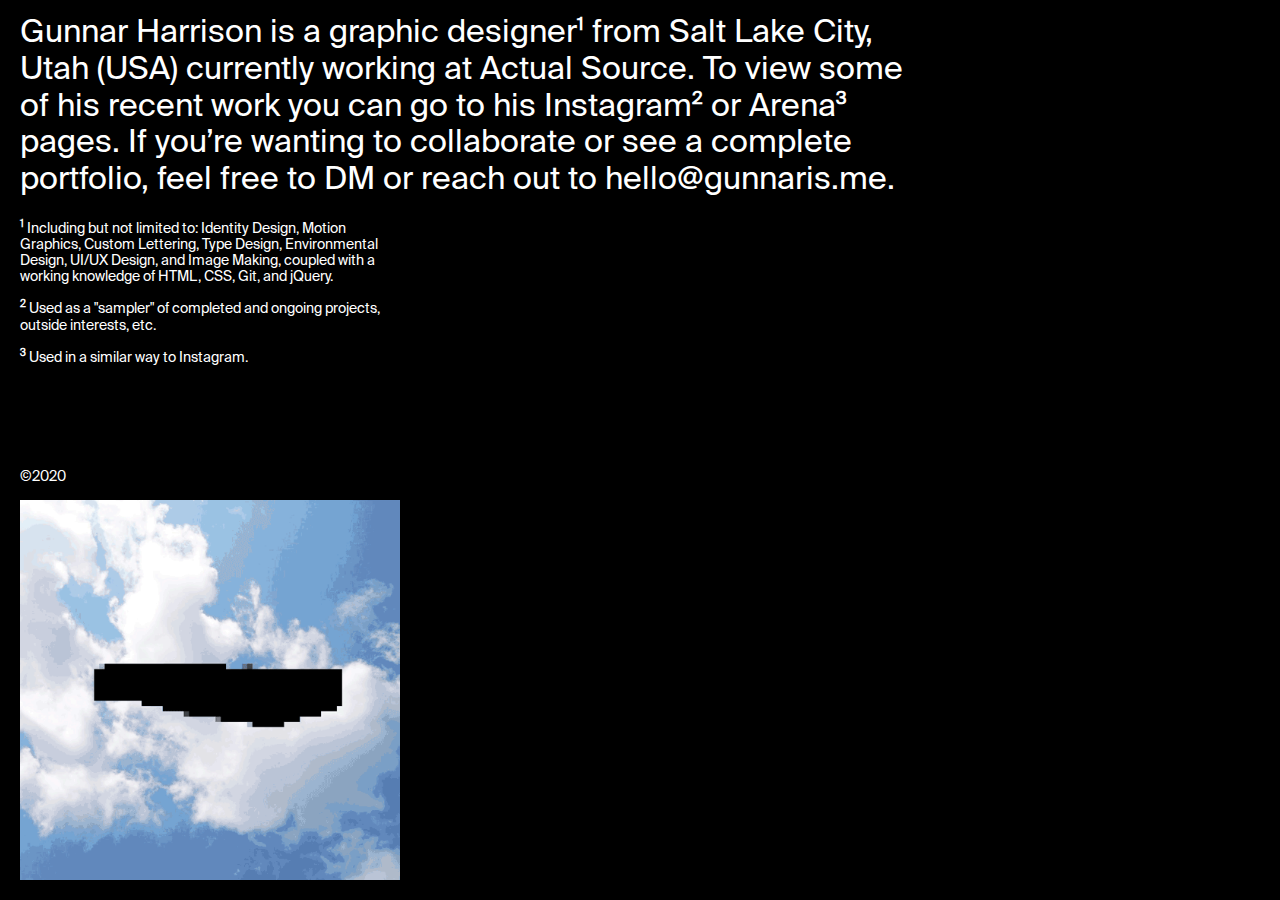
==== index.html @ 8822368d "copy and spacing fixes" ====
<!doctype html>
<html>
	<head>
		<meta charset="UTF-8">
		<meta name="viewport" content="width=device-width, user-scalable=no" />
		<link href="style.css" rel="stylesheet" type="text/css">
		<title>Gunnar Harrison</title>
		<link href="https://meyerweb.com/eric/tools/css/reset/reset.css" rel="stylesheet" type="text/css" />
		<link rel="stylesheet" type="text/css" href="style.css">
		<link rel="shortcut icon" type="image/png" href="images/favicon.png">
		<script src="https://ajax.googleapis.com/ajax/libs/jquery/2.2.4/jquery.min.js"></script>
		<script src="js/my.js"></script>
	</head>
	<body>
		<div class="wrapper">

			<div class="top">
				<div class="bio">
					<p class="big-text">Gunnar Harrison is a graphic designer<sup class="big-super">1</sup> from Salt Lake City, Utah (USA) currently working at <a href="https://actualsource.work" target="_blank">Actual Source</a>. To view some of his recent work you can go to his <a href="https://instagram.com/gunnarisme" target="_blank">Instagram</a><sup class="big-super">2</sup> or <a href="https://www.are.na/gunnar-harrison/it-s-personal" target="_blank">Arena</a><sup class="big-super">3</sup> pages. If you’re wanting to collaborate or see a complete portfolio, feel free to DM or reach out to
						<a href="mailto:hello@gunnaris.me">hello@gunnaris.me</a>.
					</p>
				</div>
				<div class="footnotes">
					<p class="small-text"><sup class="small-super">1</sup>&nbsp;Including but not limited to: Identity Design, Motion Graphics, Custom Lettering, Type Design, Environmental Design, UI/UX Design, and Image Making, coupled with a working knowledge of HTML, CSS, Git, and jQuery.
					<br>
					<br>
					<sup class="small-super">2</sup>&nbsp;Used as a "sampler" of completed and ongoing projects, outside interests, etc.
					<br>
					<br>
					<sup class="small-super">3</sup>&nbsp;Used in a similar way to Instagram.</p>
				</div>
			</div>

			<div class="bottom">
				<p class="small-text">©2020</p>
				<img class="preview-img" src="images/bt-2-small.gif">
			</div>

		</div>
	</body>
</html>
---- style.css ----
/* ---------- GENERAL STYLES ---------- */

* {
	margin: 0;
	padding: 0;
}

html, body {
	height: 100%;
}

a, p, h1 {
	color: white;
	text-decoration: none;
	cursor: pointer;
	transition: .15s;
	-webkit-transition: .15s;
}

a:hover {
	opacity: 0.5;
}


@font-face {
	font-family: "regular";
	src: url("fonts/SuisseIntl-Regular.otf");
}

@font-face {
	font-family: "regular-italic";
	src: url("fonts/SuisseIntl-RegularItalic.otf");
}

body {
	background-color: #000000;
	-webkit-font-smoothing: antialiased;
	-moz-osx-font-smoothing: grayscale;
}


/* ---------- LAYOUT STYLES ---------- */


.wrapper {
	min-height: 100%;
	display: flex;
	flex-direction: column;
	justify-content: space-between;
}

.top {
	margin-left: 20px;
	margin-top: 15px;
	margin-right: 20px;
	max-width: 900px;
}

.bottom{
	margin-bottom: 20px;
	margin-left: 20px;
	margin-right: 20px;
}


/* ---------- TEXT AND IMAGE STYLES ---------- */


.big-text {
	font-family: regular;
	font-size: 32px;
	line-height: 115.7%;
}

.big-super {
	font-size: 18px;
	font-weight: bold;
	vertical-align: super;
	line-height: 0;
}

/* underline styles, not entirely sure how this works... */

a {
	background-image: linear-gradient(to right, white 75%, white 75%);
  	background-position: 0 1.15em;
  	background-repeat: repeat-x;
  	background-size: 8px 1.5px;

}

.footnotes {
	margin-top: 22px;
	margin-bottom: 22px;
	max-width: 380px;
}

.small-text {
	font-family: regular;
	font-size: 14px;
	line-height: 115.7%;
}

.small-super {
	font-size: 10px;
	font-weight: bold;
	vertical-align: super;
	line-height: 0;
}

.preview-img {
	display: block;
	height: 380px;
	margin-top: 15px;
}



/* ---------- MEDIA QUERIES ---------- */


@media (max-width: 739px) {

	.top {
		margin-left: 12px;
		margin-top: 10px;
		margin-right: 12px;
	}

	.bottom{
		margin-bottom: 12px;
		margin-left: 12px;
		margin-right: 12px;
	}


	.big-text {
		font-family: regular;
		font-size: 20px;
		line-height: 115.7%;
	}

	.big-super {
		font-size: 11px;
		font-weight: bold;
		vertical-align: super;
		line-height: 0;
	}

	a {
		background-image: linear-gradient(to right, white 75%, white 75%);
	  	background-position: 0 1.15em;
	  	background-repeat: repeat-x;
	  	background-size: 8px .5px;

	}

	.footnotes {
		margin-top: 18px;
		margin-bottom: 24px;
	}

	.small-text {
		font-family: regular;
		font-size: 12px;
		line-height: 115.7%;
	}

	.small-super {
		font-size: 9px;
		font-weight: bold;
		vertical-align: super;
		line-height: 0;
	}

	.preview-img {
		display: block;
		height: auto;
		width: 47vw;
		margin-top: 10px;
	}

}

@media (max-width: 599px) {

	.footnotes {
		max-width: none;
	}

}
---- style.css ----
/* ---------- GENERAL STYLES ---------- */

* {
	margin: 0;
	padding: 0;
}

html, body {
	height: 100%;
}

a, p, h1 {
	color: white;
	text-decoration: none;
	cursor: pointer;
	transition: .15s;
	-webkit-transition: .15s;
}

a:hover {
	opacity: 0.5;
}


@font-face {
	font-family: "regular";
	src: url("fonts/SuisseIntl-Regular.otf");
}

@font-face {
	font-family: "regular-italic";
	src: url("fonts/SuisseIntl-RegularItalic.otf");
}

body {
	background-color: #000000;
	-webkit-font-smoothing: antialiased;
	-moz-osx-font-smoothing: grayscale;
}


/* ---------- LAYOUT STYLES ---------- */


.wrapper {
	min-height: 100%;
	display: flex;
	flex-direction: column;
	justify-content: space-between;
}

.top {
	margin-left: 20px;
	margin-top: 15px;
	margin-right: 20px;
	max-width: 900px;
}

.bottom{
	margin-bottom: 20px;
	margin-left: 20px;
	margin-right: 20px;
}


/* ---------- TEXT AND IMAGE STYLES ---------- */


.big-text {
	font-family: regular;
	font-size: 32px;
	line-height: 115.7%;
}

.big-super {
	font-size: 18px;
	font-weight: bold;
	vertical-align: super;
	line-height: 0;
}

/* underline styles, not entirely sure how this works... */

a {
	background-image: linear-gradient(to right, white 75%, white 75%);
  	background-position: 0 1.15em;
  	background-repeat: repeat-x;
  	background-size: 8px 1.5px;

}

.footnotes {
	margin-top: 22px;
	margin-bottom: 22px;
	max-width: 380px;
}

.small-text {
	font-family: regular;
	font-size: 14px;
	line-height: 115.7%;
}

.small-super {
	font-size: 10px;
	font-weight: bold;
	vertical-align: super;
	line-height: 0;
}

.preview-img {
	display: block;
	height: 380px;
	margin-top: 15px;
}



/* ---------- MEDIA QUERIES ---------- */


@media (max-width: 739px) {

	.top {
		margin-left: 12px;
		margin-top: 10px;
		margin-right: 12px;
	}

	.bottom{
		margin-bottom: 12px;
		margin-left: 12px;
		margin-right: 12px;
	}


	.big-text {
		font-family: regular;
		font-size: 20px;
		line-height: 115.7%;
	}

	.big-super {
		font-size: 11px;
		font-weight: bold;
		vertical-align: super;
		line-height: 0;
	}

	a {
		background-image: linear-gradient(to right, white 75%, white 75%);
	  	background-position: 0 1.15em;
	  	background-repeat: repeat-x;
	  	background-size: 8px .5px;

	}

	.footnotes {
		margin-top: 18px;
		margin-bottom: 24px;
	}

	.small-text {
		font-family: regular;
		font-size: 12px;
		line-height: 115.7%;
	}

	.small-super {
		font-size: 9px;
		font-weight: bold;
		vertical-align: super;
		line-height: 0;
	}

	.preview-img {
		display: block;
		height: auto;
		width: 47vw;
		margin-top: 10px;
	}

}

@media (max-width: 599px) {

	.footnotes {
		max-width: none;
	}

}
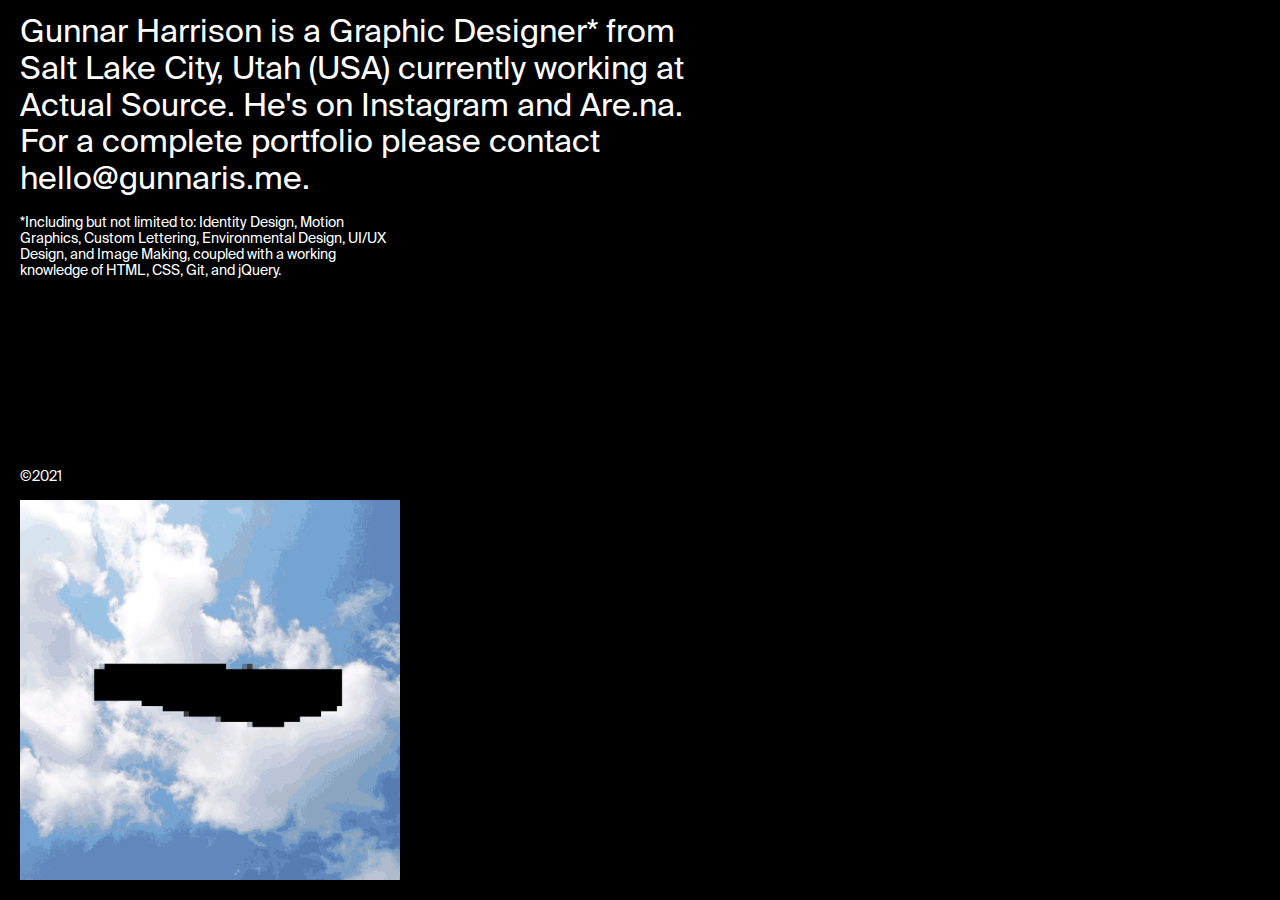
==== commit f9da69f6: "Copy Updates" ====
--- a/index.html
+++ b/index.html
@@ -16,23 +16,17 @@
 
 			<div class="top">
 				<div class="bio">
-					<p class="big-text">Gunnar Harrison is a graphic designer<sup class="big-super">1</sup> from Salt Lake City, Utah (USA) currently working at <a href="https://actualsource.work" target="_blank">Actual Source</a>. To view some of his recent work you can go to his <a href="https://instagram.com/gunnarisme" target="_blank">Instagram</a><sup class="big-super">2</sup> or <a href="https://www.are.na/gunnar-harrison/it-s-personal" target="_blank">Arena</a><sup class="big-super">3</sup> pages. If you’re wanting to collaborate or see a complete portfolio, feel free to DM or reach out to
-						<a href="mailto:hello@gunnaris.me">hello@gunnaris.me</a>.
+					<p class="big-text">Gunnar Harrison is a Graphic Designer* from Salt Lake City, Utah (USA) currently working at <a href="https://actualsource.work" target="_blank">Actual Source</a>. He's on <a href="https://instagram.com/gunnarisme" target="_blank">Instagram</a> and <a href="https://www.are.na/gunnar-harrison/it-s-personal" target="_blank">Are.na</a>. For a complete portfolio please contact
+					<a href="mailto:hello@gunnaris.me">hello@gunnaris.me</a>.
 					</p>
 				</div>
 				<div class="footnotes">
-					<p class="small-text"><sup class="small-super">1</sup>&nbsp;Including but not limited to: Identity Design, Motion Graphics, Custom Lettering, Type Design, Environmental Design, UI/UX Design, and Image Making, coupled with a working knowledge of HTML, CSS, Git, and jQuery.
-					<br>
-					<br>
-					<sup class="small-super">2</sup>&nbsp;Used as a "sampler" of completed and ongoing projects, outside interests, etc.
-					<br>
-					<br>
-					<sup class="small-super">3</sup>&nbsp;Used in a similar way to Instagram.</p>
+					<p class="small-text">*Including but not limited to: Identity Design, Motion Graphics, Custom Lettering, Environmental Design, UI/UX Design, and Image Making, coupled with a working knowledge of HTML, CSS, Git, and jQuery.
 				</div>
 			</div>
 
 			<div class="bottom">
-				<p class="small-text">©2020</p>
+				<p class="small-text">©2021</p>
 				<img class="preview-img" src="images/bt-2-small.gif">
 			</div>
 
--- a/style.css
+++ b/style.css
@@ -53,7 +53,7 @@
 	margin-left: 20px;
 	margin-top: 15px;
 	margin-right: 20px;
-	max-width: 900px;
+	max-width: 700px;
 }
 
 .bottom{
@@ -90,7 +90,7 @@
 }
 
 .footnotes {
-	margin-top: 22px;
+	margin-top: 16px;
 	margin-bottom: 22px;
 	max-width: 380px;
 }
@@ -156,7 +156,7 @@
 	}
 
 	.footnotes {
-		margin-top: 18px;
+		margin-top: 12px;
 		margin-bottom: 24px;
 	}
 
--- a/style.css
+++ b/style.css
@@ -53,7 +53,7 @@
 	margin-left: 20px;
 	margin-top: 15px;
 	margin-right: 20px;
-	max-width: 900px;
+	max-width: 700px;
 }
 
 .bottom{
@@ -90,7 +90,7 @@
 }
 
 .footnotes {
-	margin-top: 22px;
+	margin-top: 16px;
 	margin-bottom: 22px;
 	max-width: 380px;
 }
@@ -156,7 +156,7 @@
 	}
 
 	.footnotes {
-		margin-top: 18px;
+		margin-top: 12px;
 		margin-bottom: 24px;
 	}
 
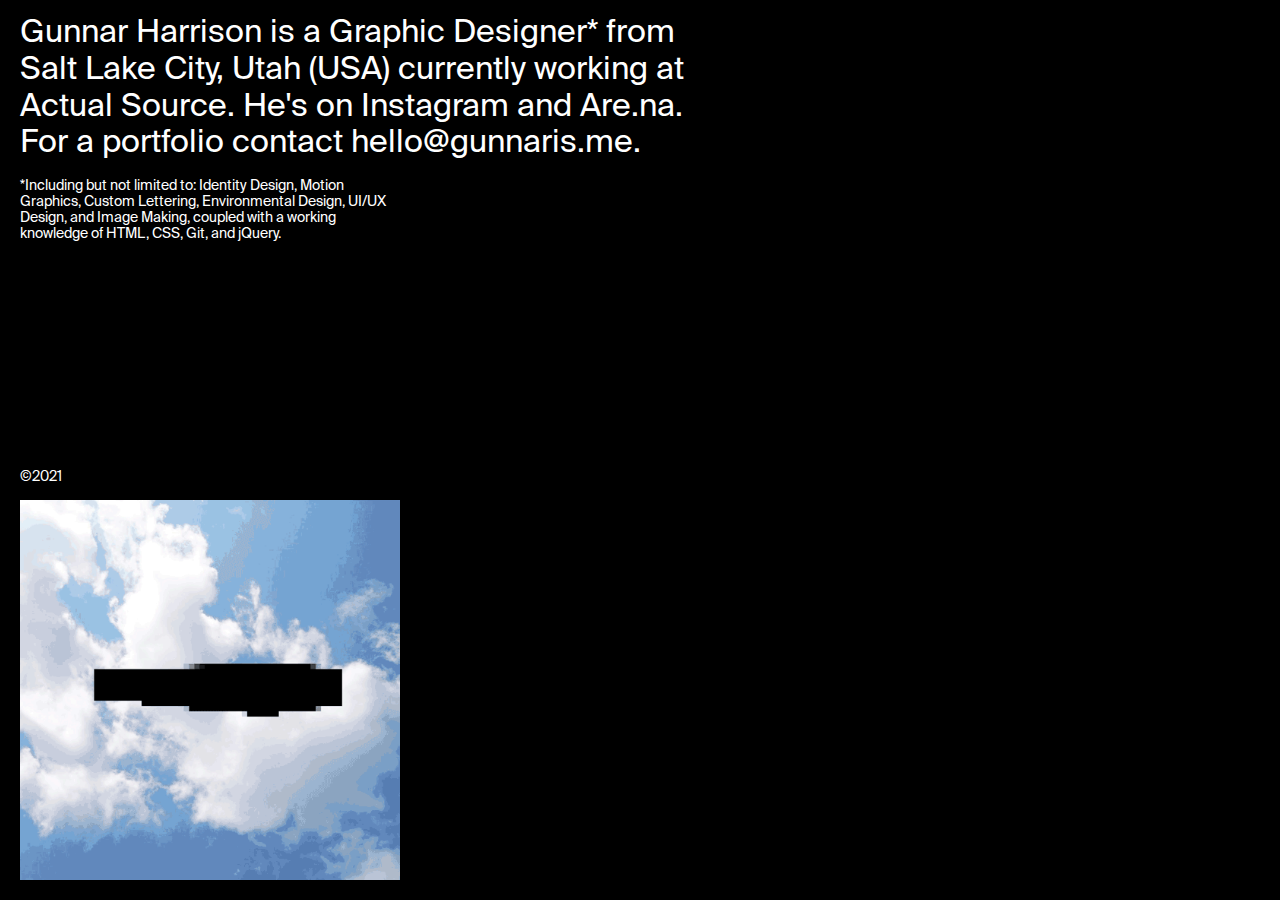
==== commit af4d70d6: "cool" ====
--- a/index.html
+++ b/index.html
@@ -16,8 +16,7 @@
 
 			<div class="top">
 				<div class="bio">
-					<p class="big-text">Gunnar Harrison is a Graphic Designer* from Salt Lake City, Utah (USA) currently working at <a href="https://actualsource.work" target="_blank">Actual Source</a>. He's on <a href="https://instagram.com/gunnarisme" target="_blank">Instagram</a> and <a href="https://www.are.na/gunnar-harrison/it-s-personal" target="_blank">Are.na</a>. For a complete portfolio please contact
-					<a href="mailto:hello@gunnaris.me">hello@gunnaris.me</a>.
+					<p class="big-text">Gunnar Harrison is a Graphic Designer* from Salt Lake City, Utah (USA) currently working at <a href="https://actualsource.work" target="_blank">Actual Source</a>. He's on <a href="https://instagram.com/gunnarisme" target="_blank">Instagram</a> and <a href="https://www.are.na/gunnar-harrison/it-s-personal" target="_blank">Are.na</a>. For a  portfolio contact <a href="mailto:hello@gunnaris.me">hello@gunnaris.me</a>.
 					</p>
 				</div>
 				<div class="footnotes">
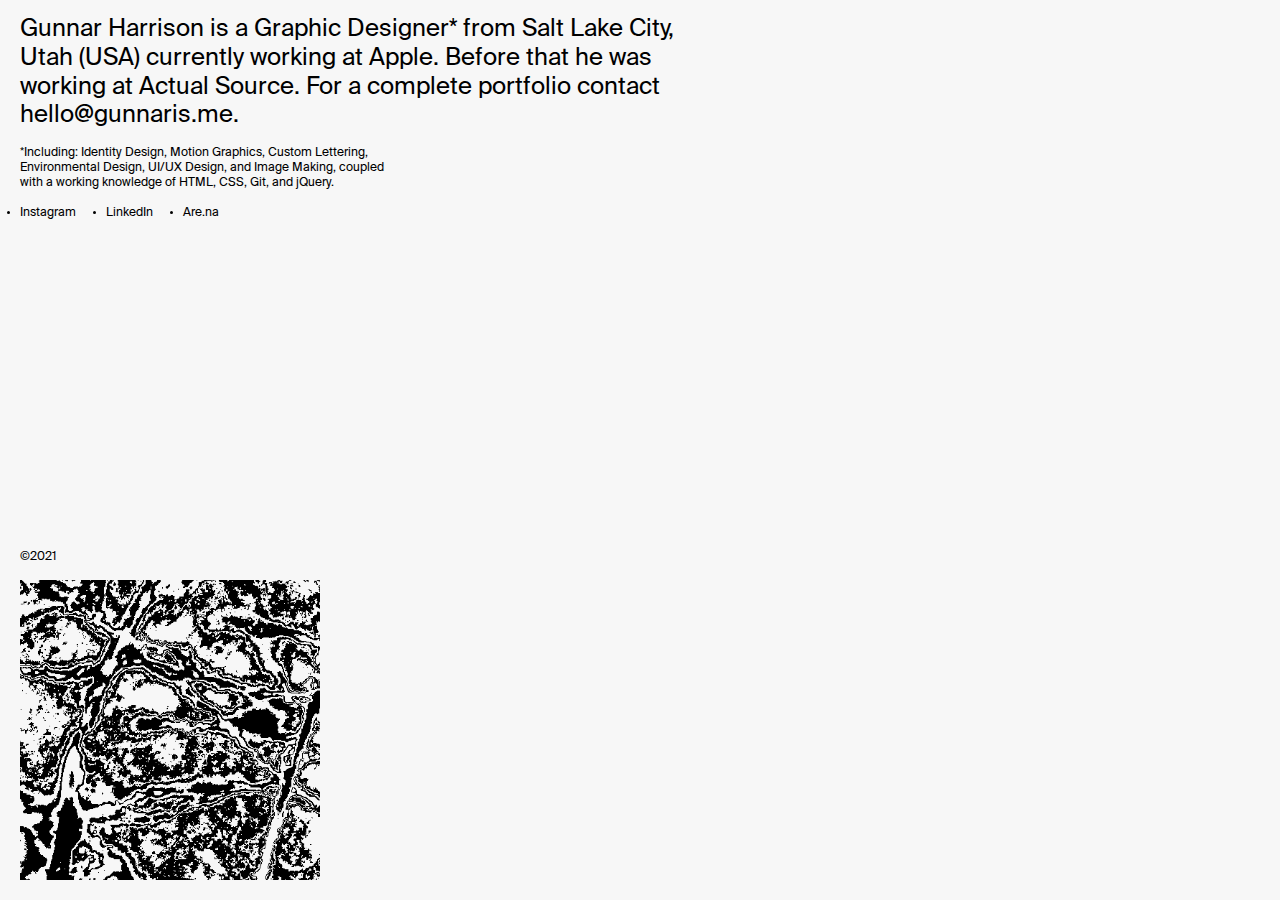
==== commit 99159fd4: "Apple update" ====
--- a/index.html
+++ b/index.html
@@ -16,17 +16,26 @@
 
 			<div class="top">
 				<div class="bio">
-					<p class="big-text">Gunnar Harrison is a Graphic Designer* from Salt Lake City, Utah (USA) currently working at <a href="https://actualsource.work" target="_blank">Actual Source</a>. He's on <a href="https://instagram.com/gunnarisme" target="_blank">Instagram</a> and <a href="https://www.are.na/gunnar-harrison/it-s-personal" target="_blank">Are.na</a>. For a  portfolio contact <a href="mailto:hello@gunnaris.me">hello@gunnaris.me</a>.
+					<p class="big-text">Gunnar Harrison is a Graphic Designer* from Salt Lake City, Utah (USA) currently working at Apple. Before that he was working at Actual Source. For a complete portfolio contact hello@gunnaris.me.
 					</p>
 				</div>
 				<div class="footnotes">
-					<p class="small-text">*Including but not limited to: Identity Design, Motion Graphics, Custom Lettering, Environmental Design, UI/UX Design, and Image Making, coupled with a working knowledge of HTML, CSS, Git, and jQuery.
+					<p class="small-text">
+						*Including: Identity Design, Motion Graphics, Custom Lettering, Environmental Design, UI/UX Design, and 	Image Making, coupled with a working knowledge of HTML, CSS, Git, and jQuery.
+						<br>
+						<br>
+					</p>
+					<ul class="small-text">
+						<li><a href="https://www.instagram.com/gunnarisme/">Instagram</a></li>
+						<li><a href="https://www.linkedin.com/in/gunnarharrison/">LinkedIn</a></li>
+						<li><a href="https://www.are.na/gunnar-harrison/it-s-personal">Are.na</a></li>
+					</ul>
 				</div>
 			</div>
 
 			<div class="bottom">
 				<p class="small-text">©2021</p>
-				<img class="preview-img" src="images/bt-2-small.gif">
+				<img class="preview-img" src="images/brain-2.png">
 			</div>
 
 		</div>
--- a/style.css
+++ b/style.css
@@ -9,8 +9,8 @@
 	height: 100%;
 }
 
-a, p, h1 {
-	color: white;
+a, p, h1, ul {
+	color: #000000;
 	text-decoration: none;
 	cursor: pointer;
 	transition: .15s;
@@ -33,7 +33,7 @@
 }
 
 body {
-	background-color: #000000;
+	background-color: #f7f7f7;
 	-webkit-font-smoothing: antialiased;
 	-moz-osx-font-smoothing: grayscale;
 }
@@ -68,8 +68,8 @@
 
 .big-text {
 	font-family: regular;
-	font-size: 32px;
-	line-height: 115.7%;
+	font-size: 24px;
+	line-height: 120%;
 }
 
 .big-super {
@@ -82,11 +82,10 @@
 /* underline styles, not entirely sure how this works... */
 
 a {
-	background-image: linear-gradient(to right, white 75%, white 75%);
-  	background-position: 0 1.15em;
+	background-image: linear-gradient(to right, black 75%, black 75%);
+  	background-position: 0 1.25em;
   	background-repeat: repeat-x;
-  	background-size: 8px 1.5px;
-
+  	background-size: 8px 1px;
 }
 
 .footnotes {
@@ -97,8 +96,13 @@
 
 .small-text {
 	font-family: regular;
-	font-size: 14px;
-	line-height: 115.7%;
+	font-size: 12px;
+	line-height: 125%;
+}
+
+li {
+	float: left;
+	margin-right: 30px;
 }
 
 .small-super {
@@ -110,7 +114,7 @@
 
 .preview-img {
 	display: block;
-	height: 380px;
+	height: 300px;
 	margin-top: 15px;
 }
 
@@ -147,23 +151,9 @@
 		line-height: 0;
 	}
 
-	a {
-		background-image: linear-gradient(to right, white 75%, white 75%);
-	  	background-position: 0 1.15em;
-	  	background-repeat: repeat-x;
-	  	background-size: 8px .5px;
-
-	}
-
 	.footnotes {
 		margin-top: 12px;
 		margin-bottom: 24px;
-	}
-
-	.small-text {
-		font-family: regular;
-		font-size: 12px;
-		line-height: 115.7%;
 	}
 
 	.small-super {
@@ -176,7 +166,7 @@
 	.preview-img {
 		display: block;
 		height: auto;
-		width: 47vw;
+		width: 40vw;
 		margin-top: 10px;
 	}
 
--- a/style.css
+++ b/style.css
@@ -9,8 +9,8 @@
 	height: 100%;
 }
 
-a, p, h1 {
-	color: white;
+a, p, h1, ul {
+	color: #000000;
 	text-decoration: none;
 	cursor: pointer;
 	transition: .15s;
@@ -33,7 +33,7 @@
 }
 
 body {
-	background-color: #000000;
+	background-color: #f7f7f7;
 	-webkit-font-smoothing: antialiased;
 	-moz-osx-font-smoothing: grayscale;
 }
@@ -68,8 +68,8 @@
 
 .big-text {
 	font-family: regular;
-	font-size: 32px;
-	line-height: 115.7%;
+	font-size: 24px;
+	line-height: 120%;
 }
 
 .big-super {
@@ -82,11 +82,10 @@
 /* underline styles, not entirely sure how this works... */
 
 a {
-	background-image: linear-gradient(to right, white 75%, white 75%);
-  	background-position: 0 1.15em;
+	background-image: linear-gradient(to right, black 75%, black 75%);
+  	background-position: 0 1.25em;
   	background-repeat: repeat-x;
-  	background-size: 8px 1.5px;
-
+  	background-size: 8px 1px;
 }
 
 .footnotes {
@@ -97,8 +96,13 @@
 
 .small-text {
 	font-family: regular;
-	font-size: 14px;
-	line-height: 115.7%;
+	font-size: 12px;
+	line-height: 125%;
+}
+
+li {
+	float: left;
+	margin-right: 30px;
 }
 
 .small-super {
@@ -110,7 +114,7 @@
 
 .preview-img {
 	display: block;
-	height: 380px;
+	height: 300px;
 	margin-top: 15px;
 }
 
@@ -147,23 +151,9 @@
 		line-height: 0;
 	}
 
-	a {
-		background-image: linear-gradient(to right, white 75%, white 75%);
-	  	background-position: 0 1.15em;
-	  	background-repeat: repeat-x;
-	  	background-size: 8px .5px;
-
-	}
-
 	.footnotes {
 		margin-top: 12px;
 		margin-bottom: 24px;
-	}
-
-	.small-text {
-		font-family: regular;
-		font-size: 12px;
-		line-height: 115.7%;
 	}
 
 	.small-super {
@@ -176,7 +166,7 @@
 	.preview-img {
 		display: block;
 		height: auto;
-		width: 47vw;
+		width: 40vw;
 		margin-top: 10px;
 	}
 
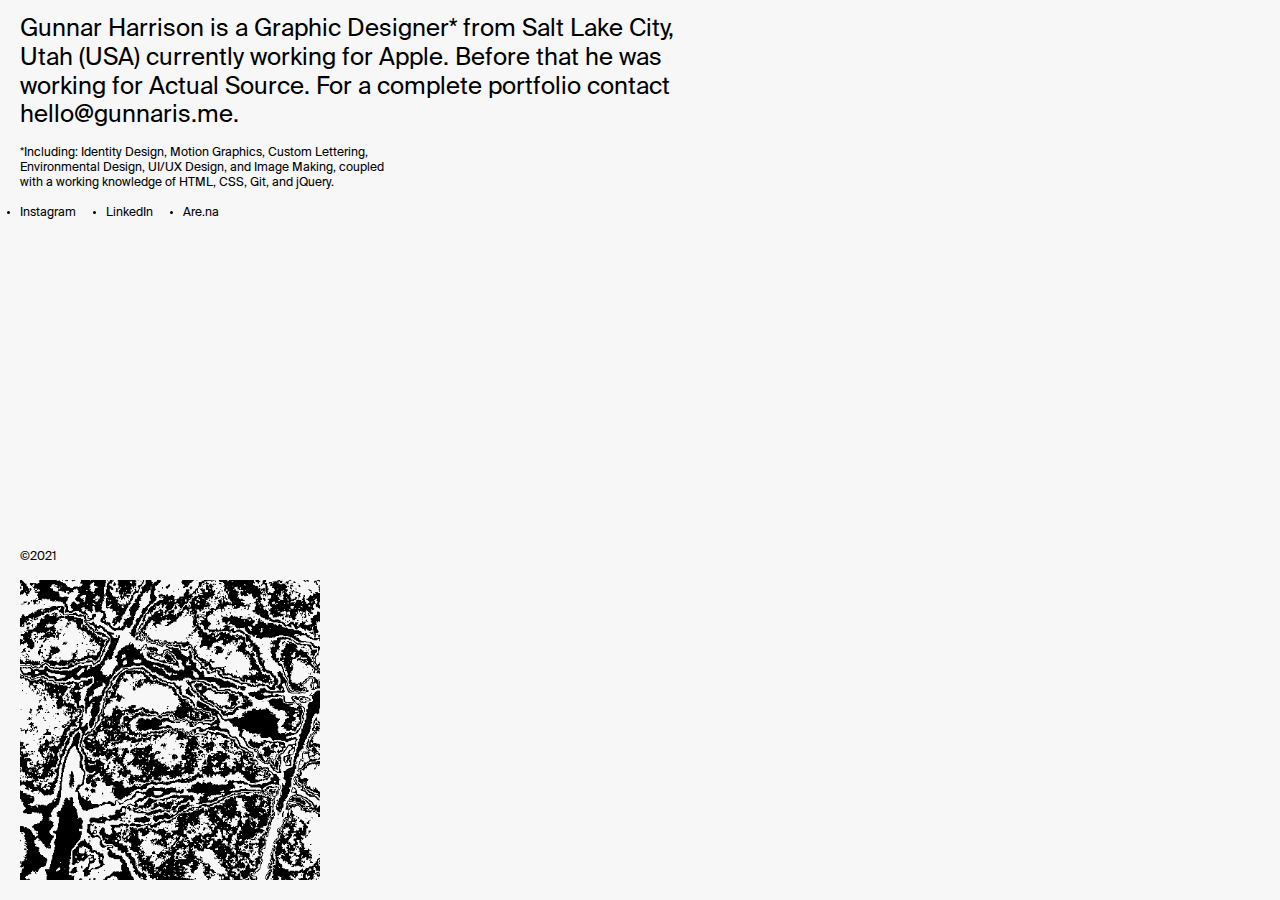
==== commit 645fb839: "Small edit to copy" ====
--- a/index.html
+++ b/index.html
@@ -16,19 +16,19 @@
 
 			<div class="top">
 				<div class="bio">
-					<p class="big-text">Gunnar Harrison is a Graphic Designer* from Salt Lake City, Utah (USA) currently working at Apple. Before that he was working at Actual Source. For a complete portfolio contact hello@gunnaris.me.
+					<p class="big-text">Gunnar Harrison is a Graphic Designer* from Salt Lake City, Utah (USA) currently working for Apple. Before that he was working for Actual Source. For a complete portfolio contact hello@gunnaris.me.
 					</p>
 				</div>
 				<div class="footnotes">
 					<p class="small-text">
-						*Including: Identity Design, Motion Graphics, Custom Lettering, Environmental Design, UI/UX Design, and 	Image Making, coupled with a working knowledge of HTML, CSS, Git, and jQuery.
+						*Including: Identity Design, Motion Graphics, Custom Lettering, Environmental Design, UI/UX Design, and Image Making, coupled with a working knowledge of HTML, CSS, Git, and jQuery.
 						<br>
 						<br>
 					</p>
 					<ul class="small-text">
-						<li><a href="https://www.instagram.com/gunnarisme/">Instagram</a></li>
-						<li><a href="https://www.linkedin.com/in/gunnarharrison/">LinkedIn</a></li>
-						<li><a href="https://www.are.na/gunnar-harrison/it-s-personal">Are.na</a></li>
+						<li><a href="https://www.instagram.com/gunnarisme/" target="_blank">Instagram</a></li>
+						<li><a href="https://www.linkedin.com/in/gunnarharrison/" target="_blank">LinkedIn</a></li>
+						<li><a href="https://www.are.na/gunnar-harrison/it-s-personal" target="_blank">Are.na</a></li>
 					</ul>
 				</div>
 			</div>
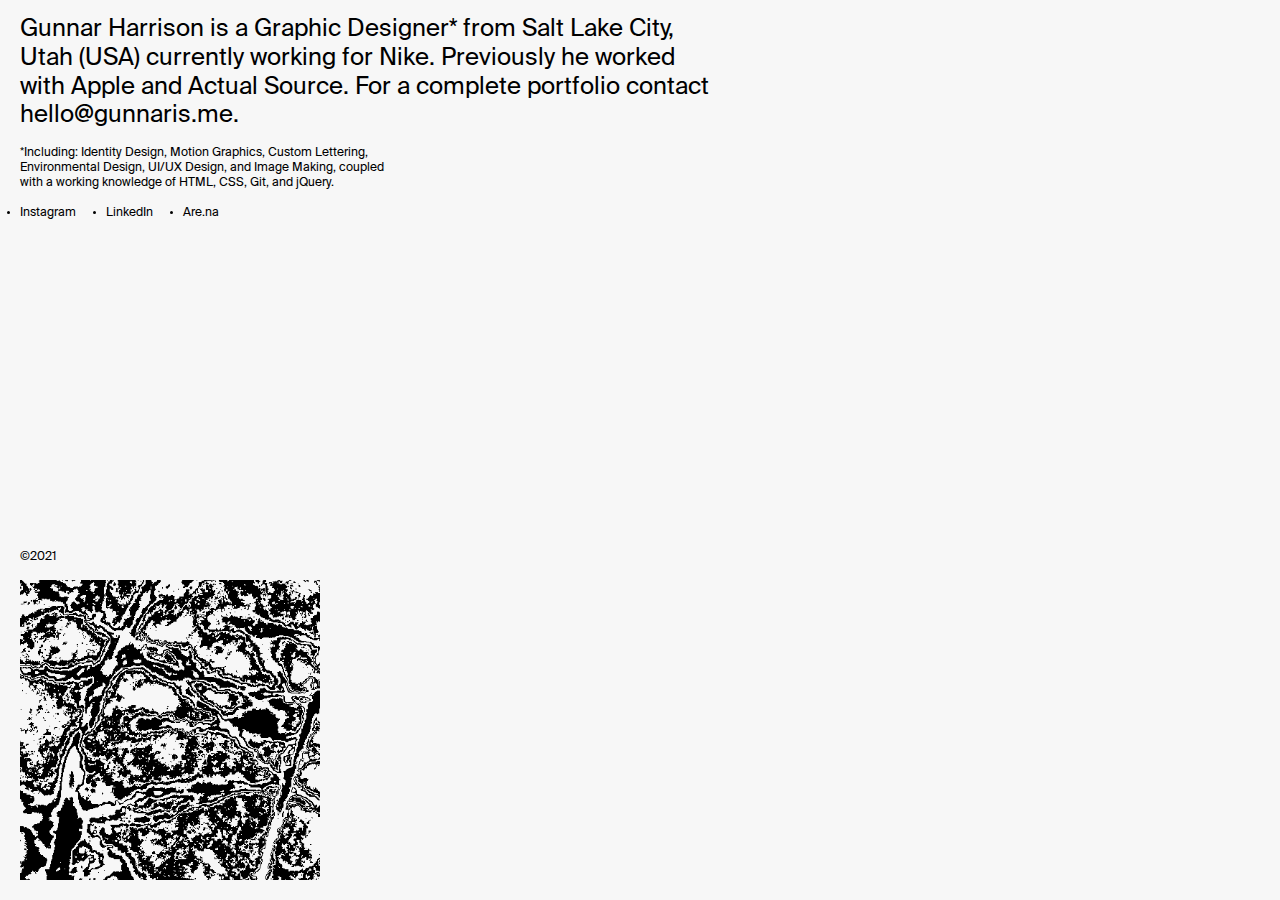
==== commit a0cf28f3: "Nike Update" ====
--- a/index.html
+++ b/index.html
@@ -16,7 +16,7 @@
 
 			<div class="top">
 				<div class="bio">
-					<p class="big-text">Gunnar Harrison is a Graphic Designer* from Salt Lake City, Utah (USA) currently working for Apple. Before that he was working for Actual Source. For a complete portfolio contact hello@gunnaris.me.
+					<p class="big-text">Gunnar Harrison is a Graphic Designer* from Salt Lake City, Utah (USA) currently working for Nike. Previously he worked with Apple and Actual Source. For a complete portfolio contact hello@gunnaris.me.
 					</p>
 				</div>
 				<div class="footnotes">
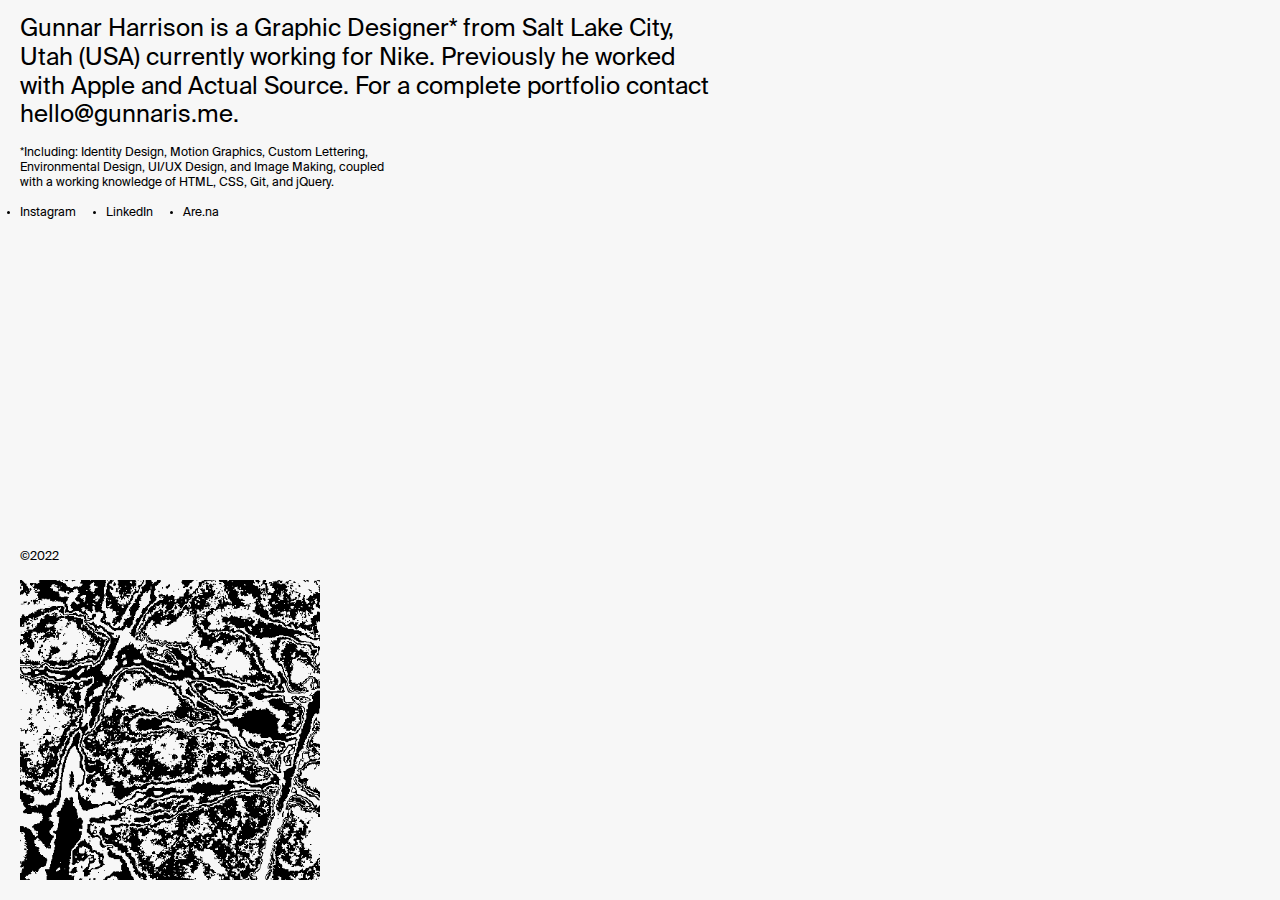
==== commit ce62a799: "Date Update" ====
--- a/index.html
+++ b/index.html
@@ -34,7 +34,7 @@
 			</div>
 
 			<div class="bottom">
-				<p class="small-text">©2021</p>
+				<p class="small-text">©2022</p>
 				<img class="preview-img" src="images/brain-2.png">
 			</div>
 
